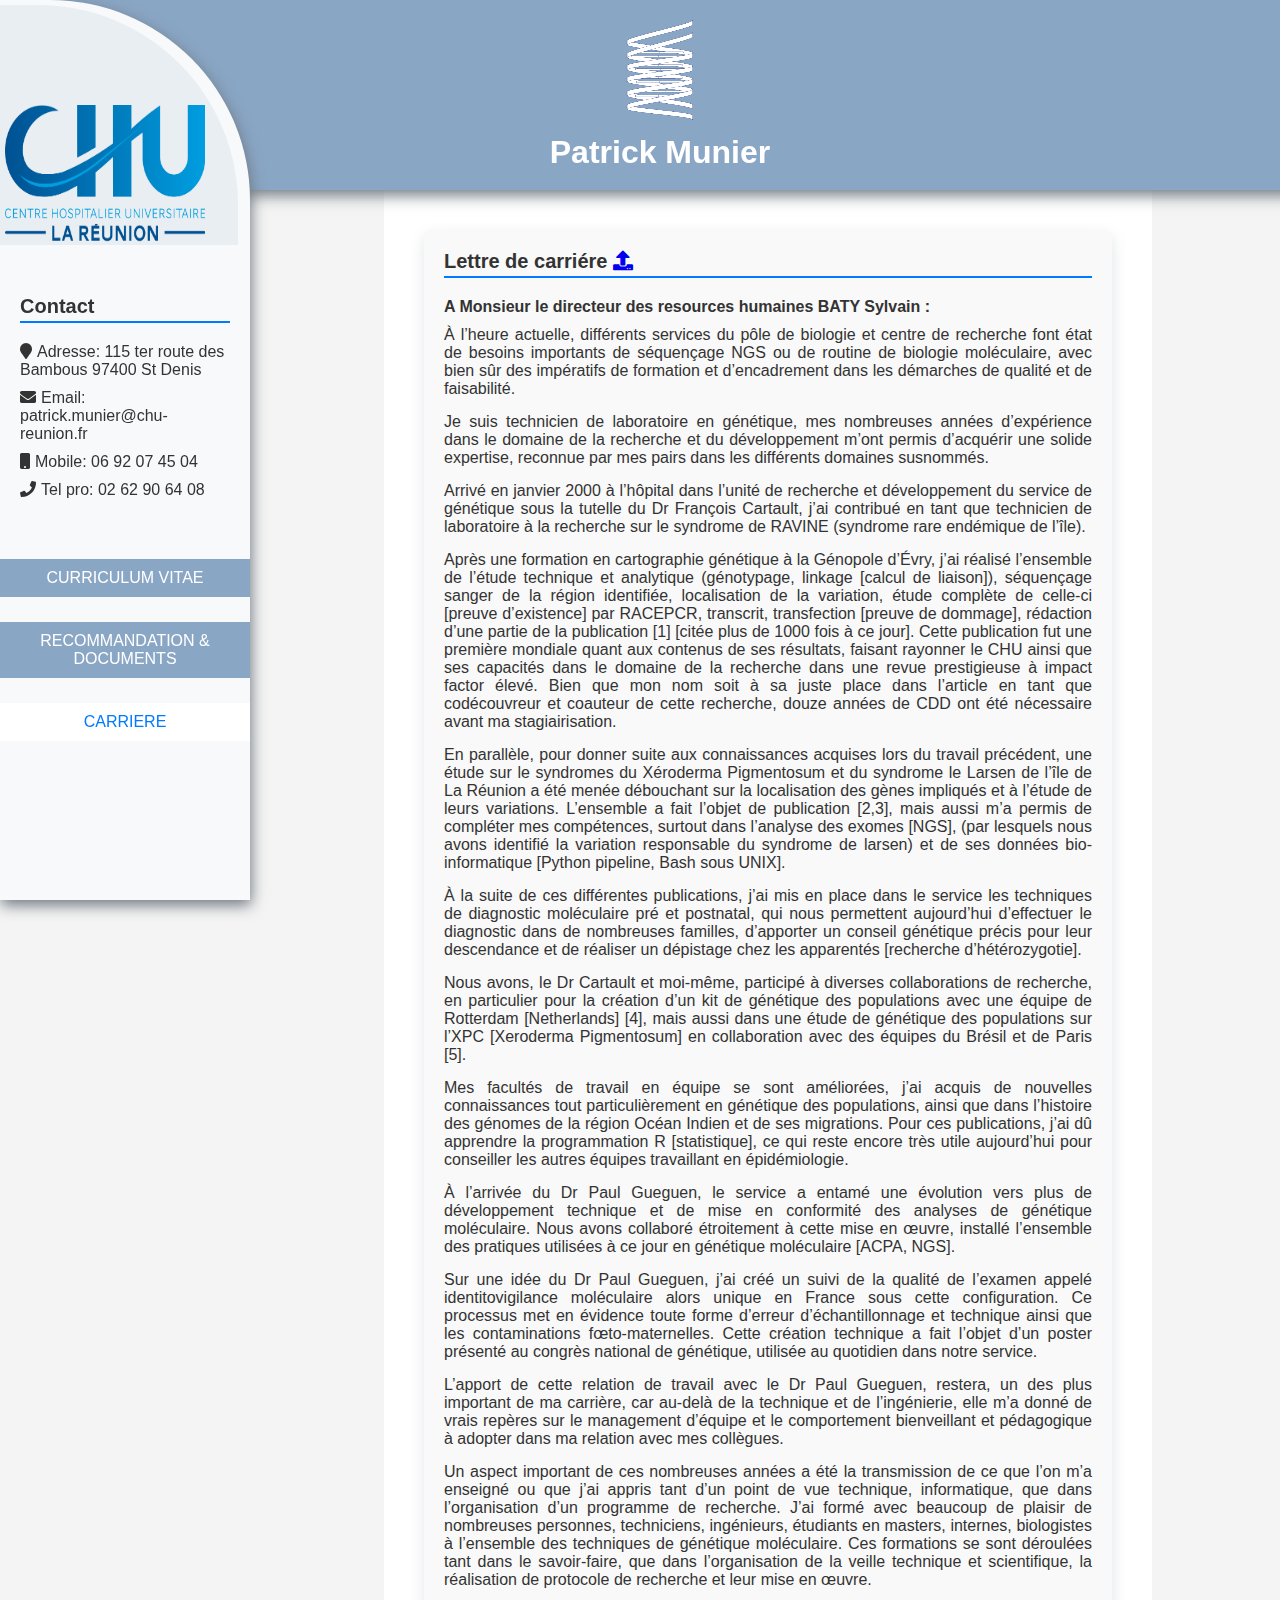
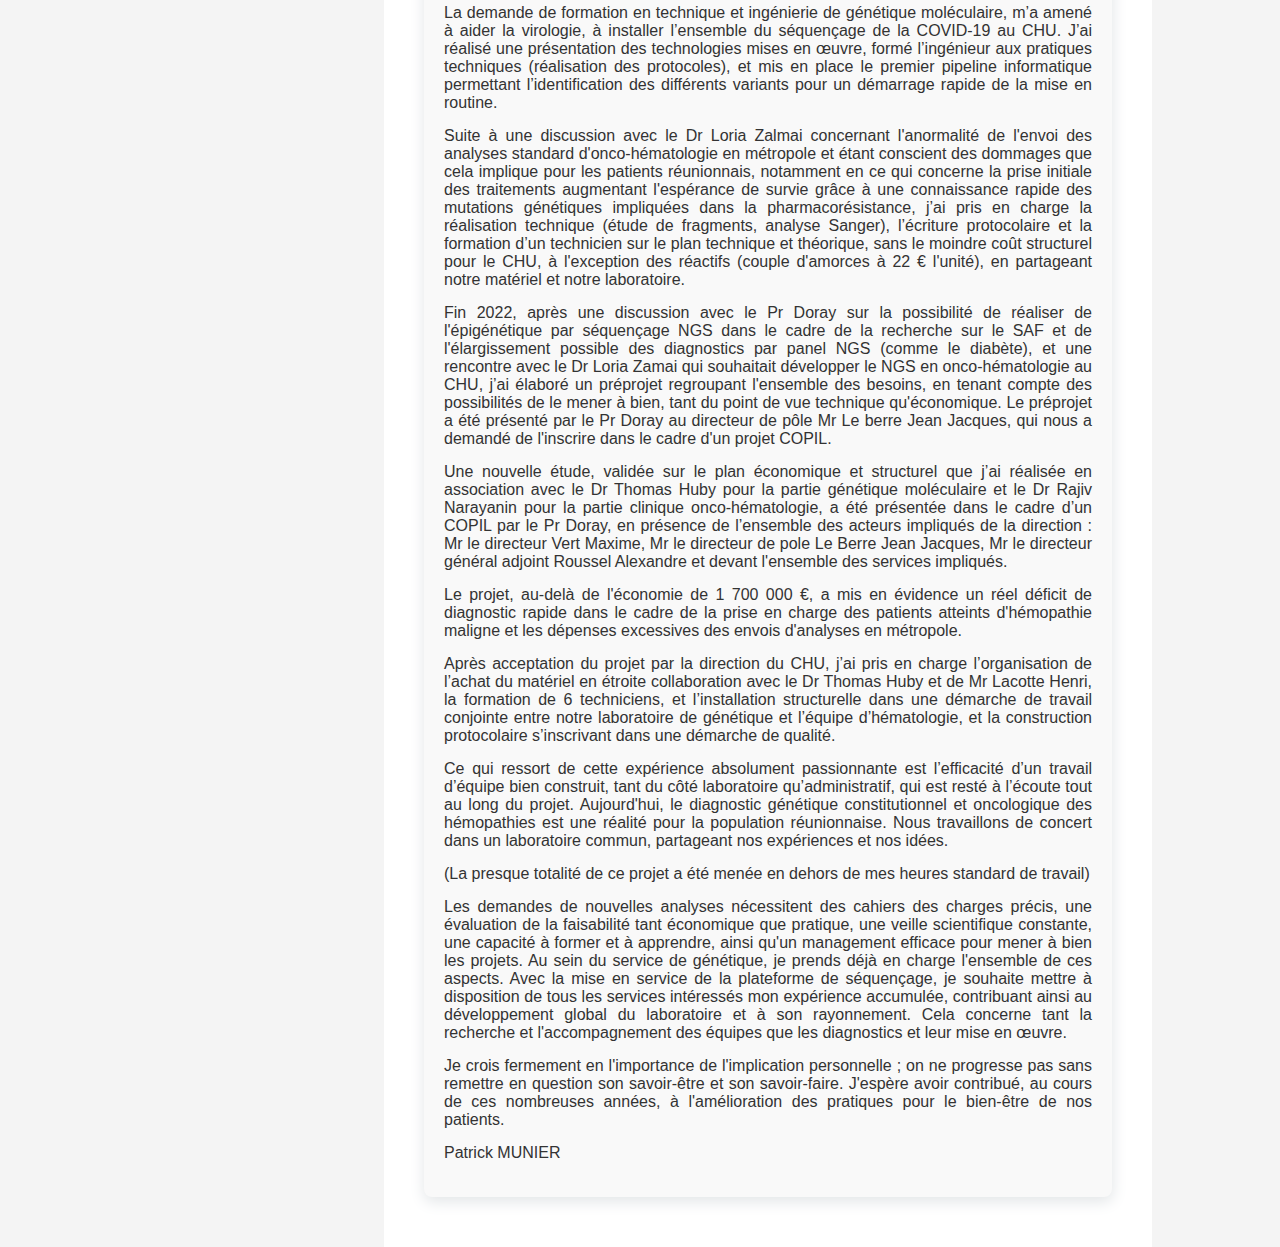
==== bilan_de_carriere.html @ 1fd2df1e "Update bilan_de_carriere.html correction du lien photo CHU" ====
<!DOCTYPE html>
<html lang="fr">
<head>
    <meta charset="UTF-8">
    <meta name="viewport" content="width=device-width, initial-scale=1.0">
    <title>CV de Patrick Munier</title>
    <link rel="stylesheet" href="CV.css">
    <link rel="stylesheet" href="https://cdnjs.cloudflare.com/ajax/libs/font-awesome/5.15.1/css/all.min.css">
</head>
<body>
    <header>
        <!--entête-->
        <div>
            <img class="logo" src="ADN---3.png" alt="logo génétique moléculaire" width="70px" height="100px">
        </div>
        <div class="header-content">
            <h1>Patrick Munier</h1>
        </div>
        <div id="burger-menu" onclick="toggleNav()">
            <div class="burger-line"></div>
            <div class="burger-line"></div>
            <div class="burger-line"></div>
        </div>
        <nav id="mobile-nav">
            <ul>
                <li><a href="index.html">CURRICULUM VITAE</a></li>
                <li><a href="Lettre_de_recommandation.html">RECOMMANDATION & DOCUMENTS</a></li>
                <li><a href="bilan_de_carriere.html" class="active">CARRIERE</a></li>
                <li><a href="/contact.html">CONTACT</a></li>
            </ul>
        </nav>
    </header>

    <div class="container">
        <!--Menu gauche-->
        <aside>
            <section class="contact-info">
                <div class="id"><img class="id-photo"  src="Centre_hospitalier_universitaire_de_La_Réunion_(logo).svg (1).png" alt="photo de prfile" width="200px" height="150px" ></div>
                <div class="info">
                <!--Contact-->
                <h2>Contact</h2>
                <p><i class="fa fa-map-marker" aria-hidden="true"></i>Adresse: 115 ter route des Bambous 97400 St Denis</p>
                <p><i class="fa fa-envelope" aria-hidden="true"></i>Email: patrick.munier@chu-reunion.fr</p>
                <p><i class="fa fa-mobile" aria-hidden="true"></i>Mobile: 06 92 07 45 04</p>
                <p><i class="fa fa-phone" aria-hidden="true"></i>Tel pro: 02 62 90 64 08</p>
                </div>
                <!--Navigation-->
                <nav>
                    <div>
                        <ul>
                            <li>
                                <a href="index.html">CURRICULUM VITAE</a>
                            </li>
                            <li>
                                <a href="Lettre_de_recommandation.html">RECOMMANDATION & DOCUMENTS</a>
                            </li>
                            <li>
                                <a href="bilan_de_carriere.html" class="active">CARRIERE</a>
                            </li>
                        </ul>
                    </div>
            </section>
        </aside>

        <main>
            <section class="career-letter">
                <!--Texte de la lettre-->
                <h2>Lettre de carriére <a href="20240124_lettre de carriere_signe.pdf" target="_blank"><i class="fa fa-upload" aria-hidden="true"></i></a></h2>
                <p>

                    <h4>A Monsieur le directeur des resources humaines BATY Sylvain :</h4>
                    
                    <p>À l’heure actuelle, différents services du pôle de biologie et centre de recherche font état de besoins importants de séquençage NGS ou de routine de biologie moléculaire, avec bien sûr des impératifs de formation et d’encadrement dans les démarches de qualité et de faisabilité.</p>
                    
                    <p>Je suis technicien de laboratoire en génétique, mes nombreuses années d’expérience dans le domaine de la recherche et du développement m’ont permis d’acquérir une solide expertise, reconnue par mes pairs dans les différents domaines susnommés.</p>
                    
                    <p>Arrivé en janvier 2000 à l’hôpital dans l’unité de recherche et développement du service de génétique sous la tutelle du Dr François Cartault, j’ai contribué en tant que technicien de laboratoire à la recherche sur le syndrome de RAVINE (syndrome rare endémique de l’île).</p> 
                    
                    <p>Après une formation en cartographie génétique à la Génopole d’Évry, j’ai réalisé l’ensemble de l’étude technique et analytique (génotypage, linkage [calcul de liaison]), séquençage sanger de la région identifiée, localisation de la variation, étude complète de celle-ci [preuve d’existence] par RACEPCR, transcrit, transfection [preuve de dommage], rédaction d’une partie de la publication [1] [citée plus de 1000 fois à ce jour]. Cette publication fut une première mondiale quant aux contenus de ses résultats, faisant rayonner le CHU ainsi que ses capacités dans le domaine de la recherche dans une revue prestigieuse à impact factor élevé. Bien que mon nom soit à sa juste place dans l’article en tant que codécouvreur et coauteur de cette recherche, douze années de CDD ont été nécessaire avant ma stagiairisation.</p>
                    
                    <p>En parallèle, pour donner suite aux connaissances acquises lors du travail précédent, une étude sur le syndromes du Xéroderma Pigmentosum et du syndrome le Larsen de l’île de La Réunion a été menée débouchant sur la localisation des gènes impliqués et à l’étude de leurs variations. L’ensemble a fait l’objet de publication [2,3], mais aussi m’a permis de compléter mes compétences, surtout dans l’analyse des exomes [NGS], (par lesquels nous avons identifié la variation responsable du syndrome de larsen) et de ses données bio-informatique [Python pipeline, Bash sous UNIX].</p>
                    
                    <p>À la suite de ces différentes publications, j’ai mis en place dans le service les techniques de diagnostic moléculaire pré et postnatal, qui nous permettent aujourd’hui d’effectuer le diagnostic dans de nombreuses familles, d’apporter un conseil génétique précis pour leur descendance et de réaliser un dépistage chez les apparentés [recherche d’hétérozygotie].</p>
                    
                    <p>Nous avons, le Dr Cartault et moi-même, participé à diverses collaborations de recherche, en particulier pour la création d’un kit de génétique des populations avec une équipe de Rotterdam [Netherlands] [4], mais aussi dans une étude de génétique des populations sur l’XPC [Xeroderma Pigmentosum] en collaboration avec des équipes du Brésil et de Paris [5].</p>
                    
                    <p>Mes facultés de travail en équipe se sont améliorées, j’ai acquis de nouvelles connaissances tout particulièrement en génétique des populations, ainsi que dans l’histoire des génomes de la région Océan Indien et de ses migrations. Pour ces publications, j’ai dû apprendre la programmation R [statistique], ce qui reste encore très utile aujourd’hui pour conseiller les autres équipes travaillant en épidémiologie.</p>
                    
                    <p>À l’arrivée du Dr Paul Gueguen, le service a entamé une évolution vers plus de développement technique et de mise en conformité des analyses de génétique moléculaire. Nous avons collaboré étroitement à cette mise en œuvre, installé l’ensemble des pratiques utilisées à ce jour en génétique moléculaire [ACPA, NGS].</p>
                    
                    <p>Sur une idée du Dr Paul Gueguen, j’ai créé un suivi de la qualité de l’examen appelé identitovigilance moléculaire alors unique en France sous cette configuration. Ce processus met en évidence toute forme d’erreur d’échantillonnage et technique ainsi que les contaminations fœto-maternelles. Cette création technique a fait l’objet d’un poster présenté au congrès national de génétique, utilisée au quotidien dans notre service.</p>
                    
                    <p>L’apport de cette relation de travail avec le Dr Paul Gueguen, restera, un des plus important de ma carrière, car au-delà de la technique et de l’ingénierie, elle m’a donné de vrais repères sur le management d’équipe et le comportement bienveillant et pédagogique à adopter dans ma relation avec mes collègues.</p> 
                    
                    <p>Un aspect important de ces nombreuses années a été la transmission de ce que l’on m’a enseigné ou que j’ai appris tant d’un point de vue technique, informatique, que dans l’organisation d’un programme de recherche. J’ai formé avec beaucoup de plaisir de nombreuses personnes, techniciens, ingénieurs, étudiants en masters, internes, biologistes à l’ensemble des techniques de génétique moléculaire. Ces formations se sont déroulées tant dans le savoir-faire, que dans l’organisation de la veille technique et scientifique, la réalisation de protocole de recherche et leur mise en œuvre.</p>
                    
                    
                    <p>La demande de formation en technique et ingénierie de génétique moléculaire, m’a amené à aider la virologie, à installer l’ensemble du séquençage de la COVID-19 au CHU. J’ai réalisé une présentation des technologies mises en œuvre, formé l’ingénieur aux pratiques techniques (réalisation des protocoles), et mis en place le premier pipeline informatique permettant l’identification des différents variants pour un démarrage rapide de la mise en routine.</p>
                    
                    
                    <p>Suite à une discussion avec le Dr Loria Zalmai concernant l'anormalité de l'envoi des analyses standard d'onco-hématologie en métropole et étant conscient des dommages que cela implique pour les patients réunionnais, notamment en ce qui concerne la prise initiale des traitements augmentant l'espérance de survie grâce à une connaissance rapide des mutations génétiques impliquées dans la pharmacorésistance, j’ai pris en charge la réalisation technique (étude de fragments, analyse Sanger), l’écriture protocolaire et la formation d’un technicien sur le plan technique et théorique, sans le moindre coût structurel pour le CHU, à l'exception des réactifs (couple d'amorces à 22 € l'unité), en partageant notre matériel et notre laboratoire.</p>
                    
                    <p>Fin 2022, après une discussion avec le Pr Doray sur la possibilité de réaliser de l'épigénétique par séquençage NGS dans le cadre de la recherche sur le SAF et de l'élargissement possible des diagnostics par panel NGS (comme le diabète), et une rencontre avec le Dr Loria Zamai qui souhaitait développer le NGS en onco-hématologie au CHU, j’ai élaboré un préprojet regroupant l'ensemble des besoins, en tenant compte des possibilités de le mener à bien, tant du point de vue technique qu'économique. Le préprojet a été présenté par le Pr Doray au directeur de pôle Mr Le berre Jean Jacques, qui nous a demandé de l'inscrire dans le cadre d'un projet COPIL. </p>
                    
                    <p>Une nouvelle étude, validée sur le plan économique et structurel que j’ai réalisée en association avec le Dr Thomas Huby pour la partie génétique moléculaire et le Dr Rajiv Narayanin pour la partie clinique onco-hématologie, a été présentée dans le cadre d’un COPIL par le Pr Doray, en présence de l’ensemble des acteurs impliqués de la direction : Mr le directeur Vert Maxime, Mr le directeur de pole Le Berre Jean Jacques, Mr le directeur général adjoint Roussel Alexandre et devant l'ensemble des services impliqués.</p>
                    
                    <p>Le projet, au-delà de l'économie de 1 700 000 €, a mis en évidence un réel déficit de diagnostic rapide dans le cadre de la prise en charge des patients atteints d'hémopathie maligne et les dépenses excessives des envois d'analyses en métropole.</p>
                    
                    <p>Après acceptation du projet par la direction du CHU, j’ai pris en charge l’organisation de l’achat du matériel en étroite collaboration avec le Dr Thomas Huby et de Mr Lacotte Henri, la formation de 6 techniciens, et l’installation structurelle dans une démarche de travail conjointe entre notre laboratoire de génétique et l’équipe d’hématologie, et la construction protocolaire s’inscrivant dans une démarche de qualité.</p>
                    
                    <p>Ce qui ressort de cette expérience absolument passionnante est l’efficacité d’un travail d’équipe bien construit, tant du côté laboratoire qu’administratif, qui est resté à l’écoute tout au long du projet. Aujourd'hui, le diagnostic génétique constitutionnel et oncologique des hémopathies est une réalité pour la population réunionnaise. Nous travaillons de concert dans un laboratoire commun, partageant nos expériences et nos idées.</p>
                    
                    <p>(La presque totalité de ce projet a été menée en dehors de mes heures standard de travail)</p>
                    
                    <p>Les demandes de nouvelles analyses nécessitent des cahiers des charges précis, une évaluation de la faisabilité tant économique que pratique, une veille scientifique constante, une capacité à former et à apprendre, ainsi qu'un management efficace pour mener à bien les projets. Au sein du service de génétique, je prends déjà en charge l'ensemble de ces aspects. Avec la mise en service de la plateforme de séquençage, je souhaite mettre à disposition de tous les services intéressés mon expérience accumulée, contribuant ainsi au développement global du laboratoire et à son rayonnement. Cela concerne tant la recherche et l'accompagnement des équipes que les diagnostics et leur mise en œuvre.</p>
                    
                    <p>Je crois fermement en l'importance de l'implication personnelle ; on ne progresse pas sans remettre en question son savoir-être et son savoir-faire. J'espère avoir contribué, au cours de ces nombreuses années, à l'amélioration des pratiques pour le bien-être de nos patients.</p>
                <p></p>
                <p></p>
                <p>Patrick MUNIER</p>
            </section>
        </main>
    </div>
    <script>
        function toggleNav() {
            var nav = document.getElementById('mobile-nav');
            nav.classList.toggle('active');
        }
    </script>
</body>
</html>
---- CV.css ----
/* styles.css de l'ensemble des trois pages  */
*{
    margin: 0;
    padding: 0;
}
body, html {
    font-family: Arial, sans-serif;
    background-color: #f4f4f4;
    font-size: 16px;
    color: #333;
}

/*-------------------------------------------------structure commune dans les pages-------------------------------------------------*/

header {
    position: fixed;
    background-color: #89a6c5; 
    color: white;
    padding: 20px;
    text-align: center;
    height: 150px;
    z-index: 1;
    width: 100%;
    box-shadow: 1px 5px 15px #6C757D;
}
.header-content h1{
    margin-top: 10px;
}
/* Style pour le bouton burger */
#burger-menu {
    display: none;
    cursor: pointer;
    position: fixed;
    top: 20px;
    right: 20px;
    z-index: 3;
}

.burger-line {
    width: 25px;
    height: 3px;
    background-color: white;
    margin: 5px 0;
}
.contact-info-modal {
    background-color: white;
    border-radius: 10px;
    padding: 20px;
    box-shadow: 0px 0px 10px rgba(0, 0, 0, 0.2);
}

.contact-info-modal h2 {
    font-size: 24px;
    color: #007BFF;
    margin-bottom: 10px;
}

.contact-info-modal p {
    font-size: 16px;
    margin: 5px 0;
}

.contact-info-modal .fa {
    margin-right: 10px;
}

/* Media queries pour la version mobile */
.container {
    display: flex;
    flex-wrap: nowrap; 
    min-height: 100vh; 
}
main {
    background-color: #FFFFFF; 
    margin-left: 30%; 
    margin-right: 10%; 
    width: 90%; 
    padding: 40px;
    box-sizing: border-box;
    margin-top: 190px;
}

aside {
    background-color: #f8f9fa; 
    width: 15%; 
    min-width: 250px; 
    height: 100vh; 
    position: fixed; 
    top: 0; 
    left: 0; 
    border-top-right-radius: 200px;
    z-index: 2;
    box-shadow: 1px 5px 15px #6C757D;
}
.id{
    height: 240px;
    width: 95%;
    background-color: #e9eef2;
    z-index: 3;
    margin-top: -270px;
    border-top-right-radius: 200px ;
}
.id-photo{
    margin-top: 100px;
    margin-left: 5px;
}
nav{
    margin-top: 50px;
}
nav div ul {
    list-style: none;
    padding: 0;
    margin: 0;
}

nav div ul li {
    margin-bottom: 25px;
}

nav div ul li a {
    display: block;
    background-color: #89a6c5;
    color: white;
    padding: 10px 20px;
    text-decoration: none;
    transition: background-color 0.3s, color 0.3s;
    text-align: center;
}

nav div ul li a:hover, nav div ul li a.active {
    background-color: white;
    color: #007BFF;
}
/* ----------------------------------------------------------Navigation mobile--------------------------------------------------*/
#mobile-nav {
    display: none;
    position: fixed;
    top: 0;
    right: 0;
    width: 100%;
    height: 100%;
    background-color: #fff;
    box-shadow: -5px 0px 10px rgba(0, 0, 0, 0.5);
    z-index: 2;
    text-align: center; 
}

#mobile-nav ul {
    list-style: none;
    padding: 0;
    margin-top: 10px; 
}

#mobile-nav ul li {
    margin-bottom: 1px;
}

#mobile-nav ul li a {
    display: inline-block; 
    background-color: #89a6c5; 
    color: white;
    font-size: 0.8em;
    padding: 10px 20px;
    text-decoration: none;
    border-radius: 5px; 
    transition: background-color 0.3s, color 0.3s;
    width: 70%; 
    margin: 10px 0; 
    font-weight: 900;
}

#mobile-nav ul li a:hover, #mobile-nav ul li a.active {
    background-color: #f4f4f4; 
    color: #333;
}
/*------------------------------------------------------section de main--------------------------------------------------------*/
section {
    margin-bottom: 20px;
    font-family: 'Arial', sans-serif;
}

section h2 {
    border-bottom: 2px solid #007BFF;
    padding-bottom: 3px;
    font-size: 20px;
    margin-bottom: 1em;
}
.fas, .fa{
    margin-right: 5px;
}

/*---------------------------------------sous section experience container------------------------------------------------------*/

.experience-container, .career-letter , .formation-container, .skills-container{
    background-color: #f9f9f9; 
    padding: 20px;
    border-radius: 8px;
    margin-bottom: 10px;
    box-shadow: 0.5px 5px 15px #e3e6e8;
}

.experience-container ul {
    list-style-type: none; 
    padding: 0;
}

.experience-container li {
    background-color: #dfedf3; 
    margin-bottom: 10px;
    padding: 5px;
    border-radius: 5px; 
}

.experience-container li p {
    margin: 5px 0; 
}

.exprience-container ul li ul {
    padding-left: 20px; 
}

.experience-container ul li ul li p {
    background-color: #fff; 
    padding: 5px;
    border-left: 3px solid #0056b3; 
    margin-bottom: 5px;
}

/*-------------------------------------------------------Formation container--------------------------------------------------------*/

.formation-container ul {
    list-style-type: none; 
    padding: 0;
}

.formation-container li {
    background-color: #edf7e2; 
    margin-bottom: 10px;
    padding: 5px;
    border-radius: 5px; 
}

.formation-container li p {
    margin: 5px 0; 
}

.formation-container ul li ul {
    padding-left: 20px;
}

.formation-container ul li ul li p {
    background-color: #fff; 
    padding: 5px;
    border-left: 3px solid #0056b3; 
    margin-bottom: 5px;
}

/*--------------------------------------------------------skills-container----------------------------------------------------------*/

.skills-container ul {
    list-style-type: none; 
    padding: 0;
}

.skills-container li {
    background-color: #e7e7e7; 
    margin-bottom: 10px;
    padding: 5px;
    border-radius: 5px; 
}

.skills-container li p {
    margin: 5px 0; 
}

.skills-container ul li ul {
    padding-left: 20px;
}

.skills-container ul li ul li p {
    background-color: #fff; 
    padding: 5px;
    border-left: 3px solid #0056b3; 
    margin-bottom: 5px;
}

/*----------------------------------------------------mise en page des publications--------------------------------------------*/

.publication{
    margin: 15px 50px 10px 50px;
    border-bottom: 1px solid #b5bcc2;
    text-align: justify;
}
.publication h4 {
    font-weight: bold;
    margin-bottom: 0.5em;
}

.publication p {
    margin: 0.5em 0;
    font-size: 14px;
}
.publication h4 p {
    font-weight: bold;
    color: #333; 
}
.contact-info{
    margin-top: 275px;
}
.info{
    margin: 20px;
    margin-top: 50px;
}
.info p{
    padding-bottom: 10px;
}   

/*------------------------------------------------------------Lettre de carriere CSS----------------------------------------------*/

.career-letter{
    text-align: justify;
    margin: 50px 100px 5Opx 100px;
}
.career-letter p{
    margin-bottom: 15px;
    margin-top: 10px;
}
/*----------------------------------------------------------recommandation & documents---------------------------------------------*/

.recommandation-btn, .recommandation-btn-doc {
    color: white; 
    padding: 15px 32px;
    text-align: center; 
    text-decoration: none; 
    display: inline-block;
    font-size: 16px;
    margin: 4px 2px; 
    cursor: pointer; 
    border: none;
    border-radius: 8px;
    transition: background-color 0.3s;
}
.recommandation-btn{
    background-color: #6264c6; 
}
.recommandation-btn-doc{
    background-color: #70f3b8; 
    font-weight: bold;
}

.recommandation-btn:hover {
    background-color: white; 
    color: #6264c6;
}
.recommandation-btn-doc:hover{
    background-color: rgb(12, 12, 12); 
    color: #70f3b8;
    
}
/*----------------------------------------------------------Media queries--------------------------------------------------------------*/

/* Media query pour les téléphones */

@media (max-width: 700px) {
    /*modificaton de la tructure des pages*/

    body, html {
        font-family: Arial, sans-serif;
        background-color: #f4f4f4;
        font-size: 12px;
        color: #333;
        width: 100%;
    }
    .logo{
        width: 40px;
        height: 70px;
    }
    header{
        height: 100px;
    }

    /* Affiche le bouton burger */

    #burger-menu {
        display: block;
        position: fixed;
        top: 20px;
        right: 20px;
        z-index: 3;
    }

    /* Cache la navigation par défaut */

    nav {
        display: none;
    }

    /* Styles pour afficher la navigation lorsque le burger est actif */

    #mobile-nav.active {
        display: block;
        position: fixed;
        top: 0;
        right: 0;
        width: 50%;
        height: 225px;
        background-color: white;
        margin-right: 15px;
    }
    
    /* Cache aside par défaut */

    aside {
        display: none;
    }

    /* modification de main */

    main {
        background-color: #FFFFFF; 
        width: 100%; 
        box-sizing: border-box;
        margin-top: 120px;
        margin-left: 5%;
        margin-right: 5%;
    }

    .experience-container, .career-letter , .formation-container, .skills-container{
        background-color: #f9f9f9; 
        padding: 20px;
        border-radius: 8px;
        margin-bottom: 10px;
        box-shadow: 0.5px 5px 15px #e3e6e8;
        width: 95%;
    }
    .publication{
        margin: 15px 0 10px 0;
    }
    .recommandation-btn, .recommandation-btn-doc {
        font-size: 11px;
        font-weight: 900;
    }
    
}
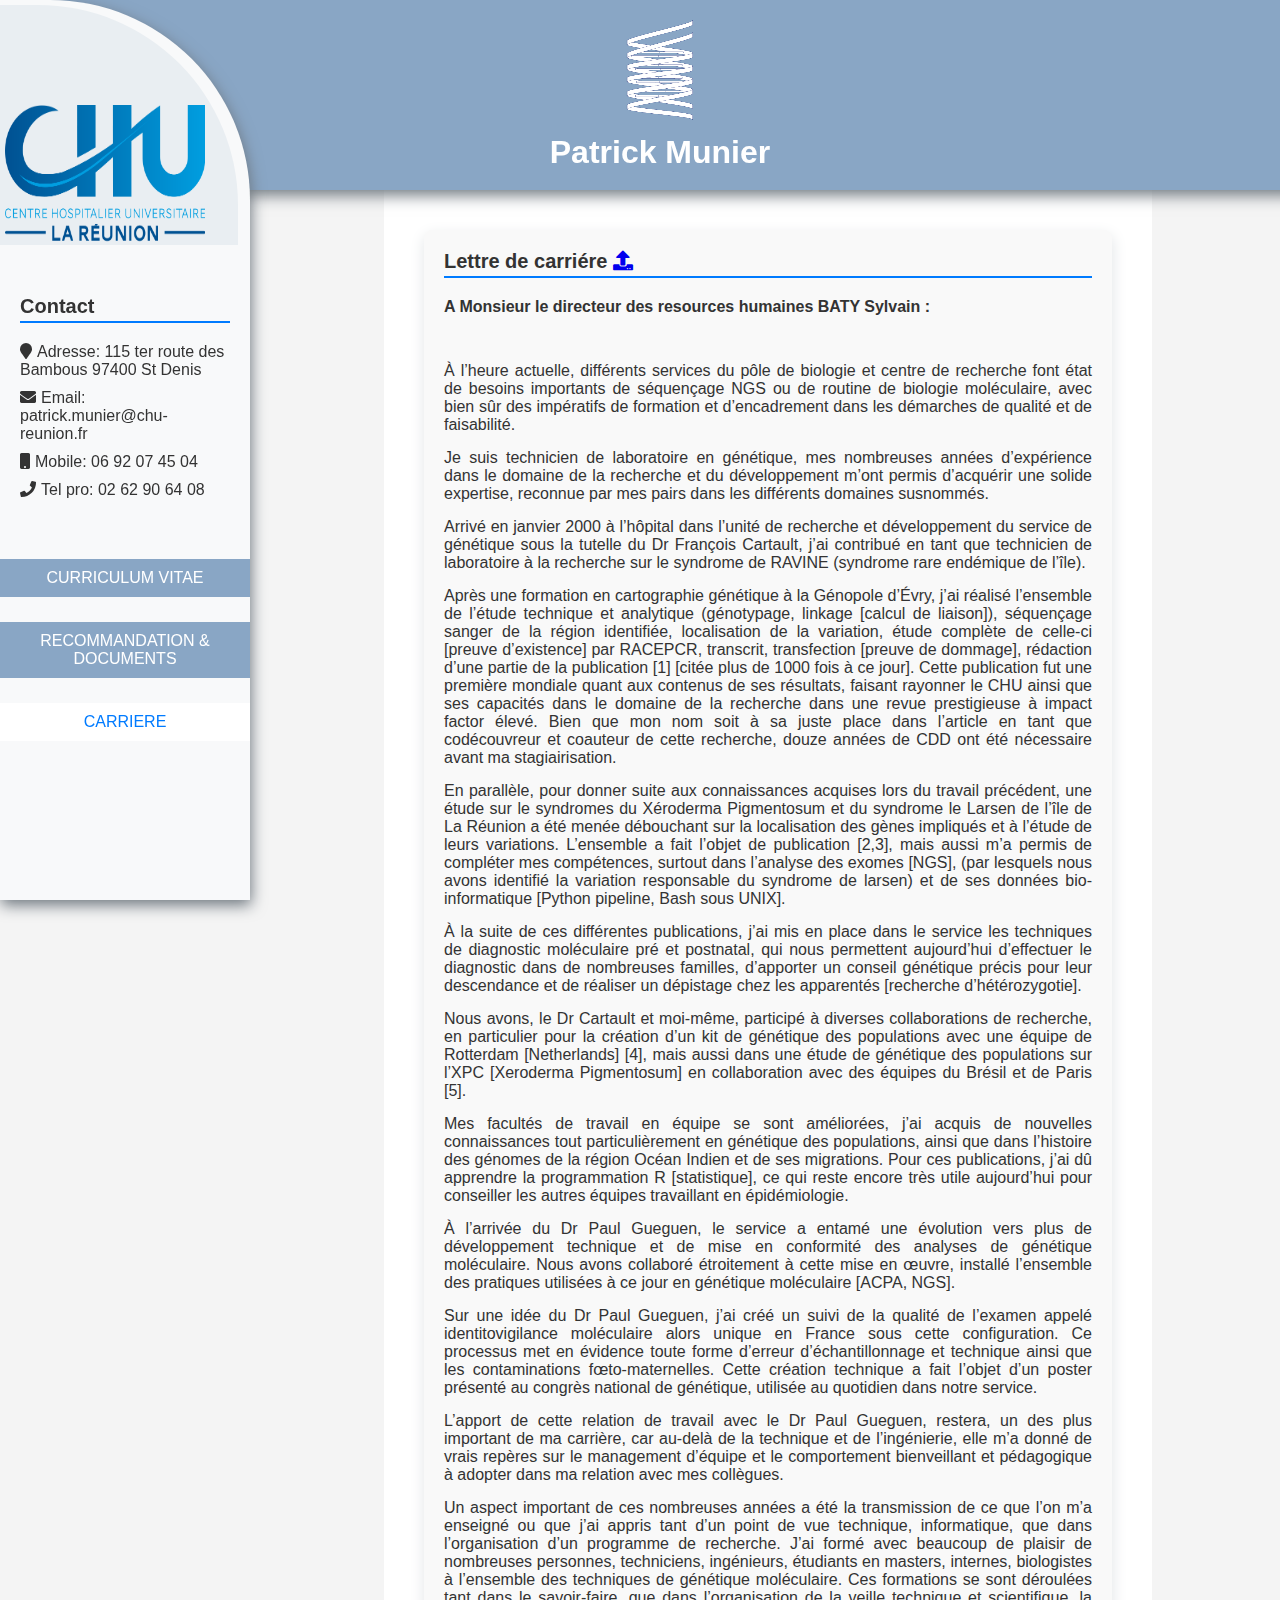
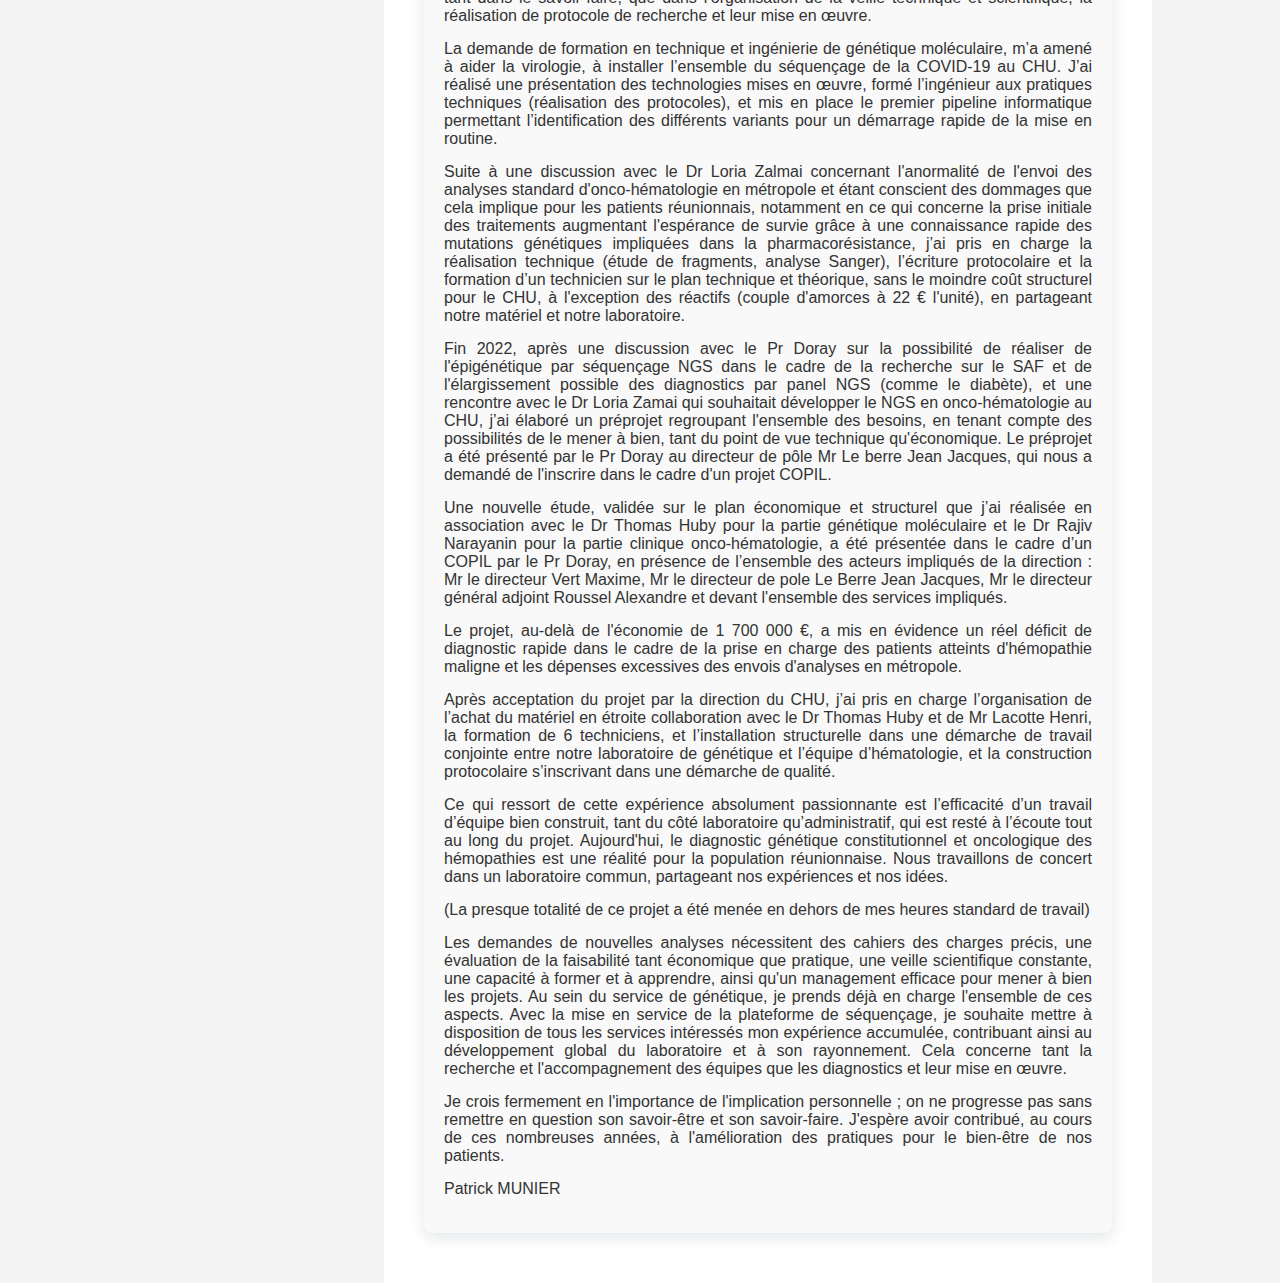
==== commit 3ae2c8d7: "Update bilan_de_carriere.html correction pdf lettre de carriere" ====
--- a/bilan_de_carriere.html
+++ b/bilan_de_carriere.html
@@ -26,7 +26,7 @@
                 <li><a href="index.html">CURRICULUM VITAE</a></li>
                 <li><a href="Lettre_de_recommandation.html">RECOMMANDATION & DOCUMENTS</a></li>
                 <li><a href="bilan_de_carriere.html" class="active">CARRIERE</a></li>
-                <li><a href="/contact.html">CONTACT</a></li>
+                <li><a href="contact.html">CONTACT</a></li>
             </ul>
         </nav>
     </header>
@@ -65,10 +65,12 @@
         <main>
             <section class="career-letter">
                 <!--Texte de la lettre-->
-                <h2>Lettre de carriére <a href="20240124_lettre de carriere_signe.pdf" target="_blank"><i class="fa fa-upload" aria-hidden="true"></i></a></h2>
+                <h2>Lettre de carriére <a href="20240124_lettre de carriere2_signe.pdf" target="_blank"><i class="fa fa-upload" aria-hidden="true"></i></a></h2>
                 <p>
 
                     <h4>A Monsieur le directeur des resources humaines BATY Sylvain :</h4>
+                    <br>
+                    <br>
                     
                     <p>À l’heure actuelle, différents services du pôle de biologie et centre de recherche font état de besoins importants de séquençage NGS ou de routine de biologie moléculaire, avec bien sûr des impératifs de formation et d’encadrement dans les démarches de qualité et de faisabilité.</p>
                     
@@ -117,6 +119,7 @@
                     <p>Je crois fermement en l'importance de l'implication personnelle ; on ne progresse pas sans remettre en question son savoir-être et son savoir-faire. J'espère avoir contribué, au cours de ces nombreuses années, à l'amélioration des pratiques pour le bien-être de nos patients.</p>
                 <p></p>
                 <p></p>
+                <p></p>
                 <p>Patrick MUNIER</p>
             </section>
         </main>
--- a/CV.css
+++ b/CV.css
@@ -215,7 +215,7 @@
     margin: 5px 0; 
 }
 
-.exprience-container ul li ul {
+.experience-container ul li ul {
     padding-left: 20px; 
 }
 
@@ -361,7 +361,7 @@
 
 /* Media query pour les téléphones */
 
-@media (max-width: 700px) {
+@media (max-width: 800px) {
     /*modificaton de la tructure des pages*/
 
     body, html {
@@ -403,7 +403,7 @@
         top: 0;
         right: 0;
         width: 50%;
-        height: 225px;
+        height: 250px;
         background-color: white;
         margin-right: 15px;
     }
@@ -433,6 +433,15 @@
         box-shadow: 0.5px 5px 15px #e3e6e8;
         width: 95%;
     }
+    .experience-container ul li ul {
+    padding-left: 5px; 
+    }
+    .formation-container ul li ul {
+    padding-left: 5px;
+    }
+    .skills-container ul li ul {
+    padding-left: 5px;
+    }
     .publication{
         margin: 15px 0 10px 0;
     }
@@ -441,4 +450,4 @@
         font-weight: 900;
     }
     
-}+}
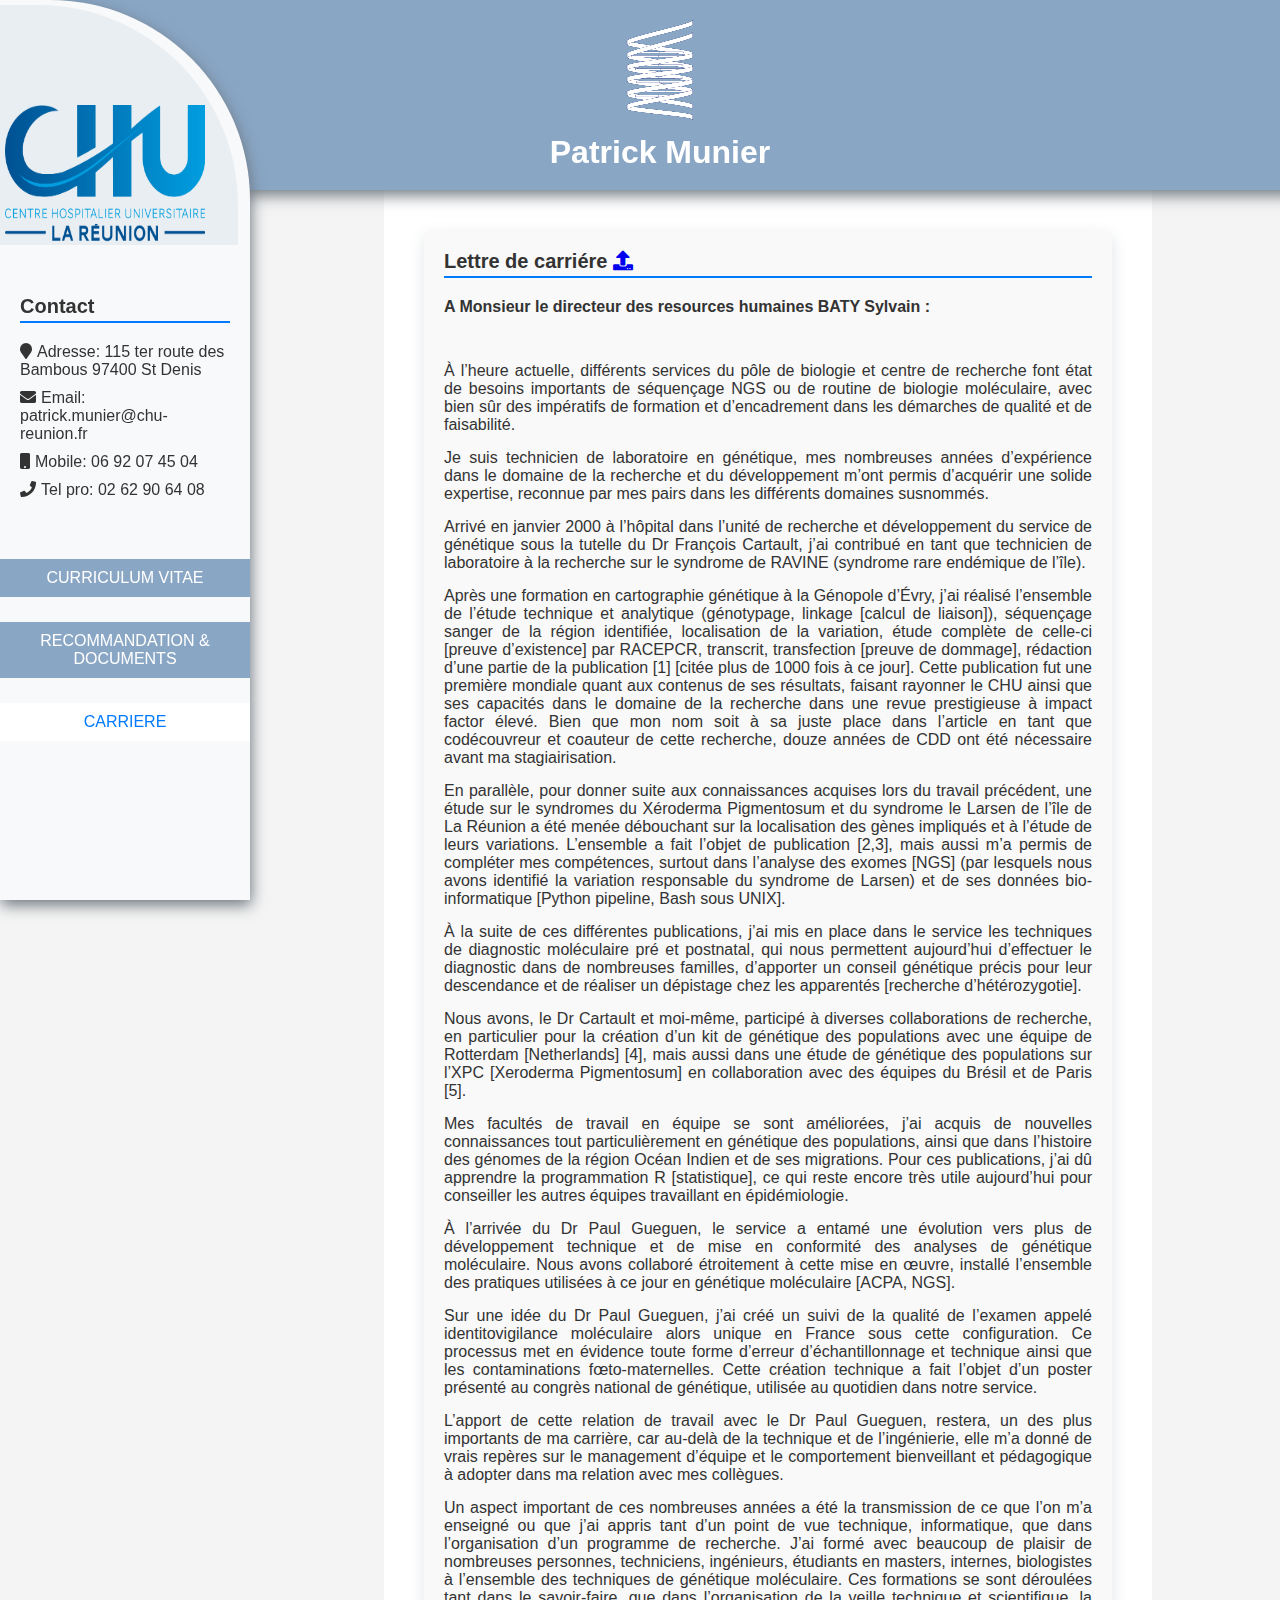
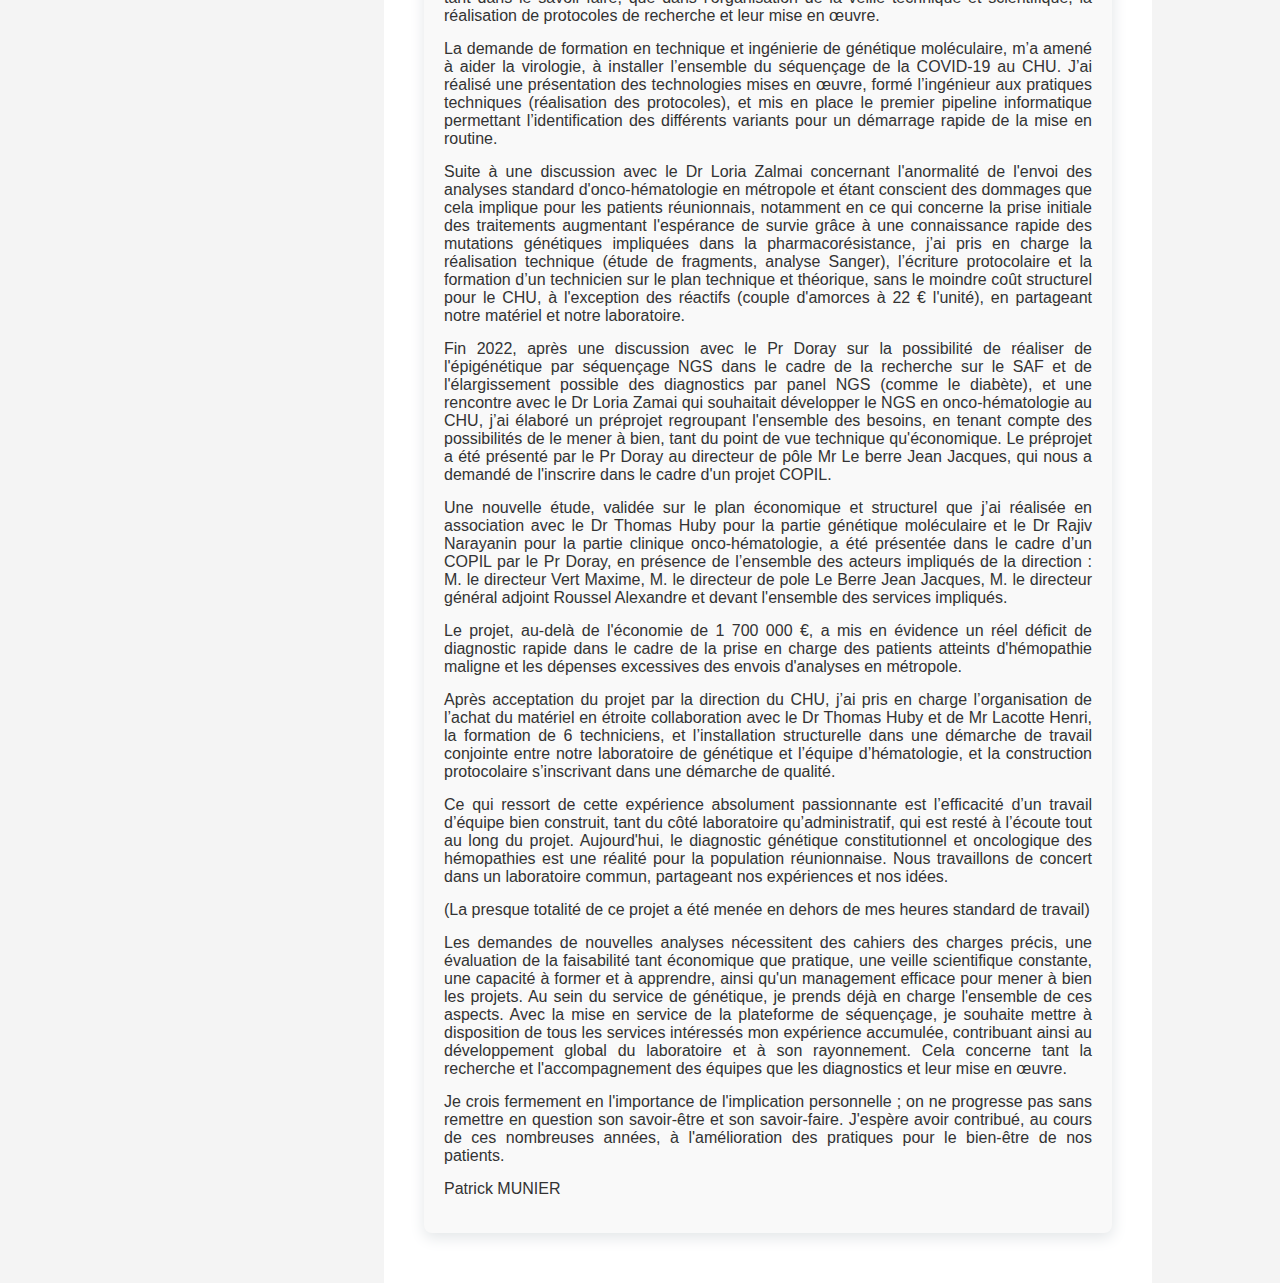
==== commit b75093bc: "Update bilan_de_carriere.html" ====
--- a/bilan_de_carriere.html
+++ b/bilan_de_carriere.html
@@ -80,7 +80,7 @@
                     
                     <p>Après une formation en cartographie génétique à la Génopole d’Évry, j’ai réalisé l’ensemble de l’étude technique et analytique (génotypage, linkage [calcul de liaison]), séquençage sanger de la région identifiée, localisation de la variation, étude complète de celle-ci [preuve d’existence] par RACEPCR, transcrit, transfection [preuve de dommage], rédaction d’une partie de la publication [1] [citée plus de 1000 fois à ce jour]. Cette publication fut une première mondiale quant aux contenus de ses résultats, faisant rayonner le CHU ainsi que ses capacités dans le domaine de la recherche dans une revue prestigieuse à impact factor élevé. Bien que mon nom soit à sa juste place dans l’article en tant que codécouvreur et coauteur de cette recherche, douze années de CDD ont été nécessaire avant ma stagiairisation.</p>
                     
-                    <p>En parallèle, pour donner suite aux connaissances acquises lors du travail précédent, une étude sur le syndromes du Xéroderma Pigmentosum et du syndrome le Larsen de l’île de La Réunion a été menée débouchant sur la localisation des gènes impliqués et à l’étude de leurs variations. L’ensemble a fait l’objet de publication [2,3], mais aussi m’a permis de compléter mes compétences, surtout dans l’analyse des exomes [NGS], (par lesquels nous avons identifié la variation responsable du syndrome de larsen) et de ses données bio-informatique [Python pipeline, Bash sous UNIX].</p>
+                    <p>En parallèle, pour donner suite aux connaissances acquises lors du travail précédent, une étude sur le syndromes du Xéroderma Pigmentosum et du syndrome le Larsen de l’île de La Réunion a été menée débouchant sur la localisation des gènes impliqués et à l’étude de leurs variations. L’ensemble a fait l’objet de publication [2,3], mais aussi m’a permis de compléter mes compétences, surtout dans l’analyse des exomes [NGS] (par lesquels nous avons identifié la variation responsable du syndrome de Larsen) et de ses données bio-informatique [Python pipeline, Bash sous UNIX].</p>
                     
                     <p>À la suite de ces différentes publications, j’ai mis en place dans le service les techniques de diagnostic moléculaire pré et postnatal, qui nous permettent aujourd’hui d’effectuer le diagnostic dans de nombreuses familles, d’apporter un conseil génétique précis pour leur descendance et de réaliser un dépistage chez les apparentés [recherche d’hétérozygotie].</p>
                     
@@ -92,9 +92,9 @@
                     
                     <p>Sur une idée du Dr Paul Gueguen, j’ai créé un suivi de la qualité de l’examen appelé identitovigilance moléculaire alors unique en France sous cette configuration. Ce processus met en évidence toute forme d’erreur d’échantillonnage et technique ainsi que les contaminations fœto-maternelles. Cette création technique a fait l’objet d’un poster présenté au congrès national de génétique, utilisée au quotidien dans notre service.</p>
                     
-                    <p>L’apport de cette relation de travail avec le Dr Paul Gueguen, restera, un des plus important de ma carrière, car au-delà de la technique et de l’ingénierie, elle m’a donné de vrais repères sur le management d’équipe et le comportement bienveillant et pédagogique à adopter dans ma relation avec mes collègues.</p> 
+                    <p>L’apport de cette relation de travail avec le Dr Paul Gueguen, restera, un des plus importants de ma carrière, car au-delà de la technique et de l’ingénierie, elle m’a donné de vrais repères sur le management d’équipe et le comportement bienveillant et pédagogique à adopter dans ma relation avec mes collègues.</p> 
                     
-                    <p>Un aspect important de ces nombreuses années a été la transmission de ce que l’on m’a enseigné ou que j’ai appris tant d’un point de vue technique, informatique, que dans l’organisation d’un programme de recherche. J’ai formé avec beaucoup de plaisir de nombreuses personnes, techniciens, ingénieurs, étudiants en masters, internes, biologistes à l’ensemble des techniques de génétique moléculaire. Ces formations se sont déroulées tant dans le savoir-faire, que dans l’organisation de la veille technique et scientifique, la réalisation de protocole de recherche et leur mise en œuvre.</p>
+                    <p>Un aspect important de ces nombreuses années a été la transmission de ce que l’on m’a enseigné ou que j’ai appris tant d’un point de vue technique, informatique, que dans l’organisation d’un programme de recherche. J’ai formé avec beaucoup de plaisir de nombreuses personnes, techniciens, ingénieurs, étudiants en masters, internes, biologistes à l’ensemble des techniques de génétique moléculaire. Ces formations se sont déroulées tant dans le savoir-faire, que dans l’organisation de la veille technique et scientifique, la réalisation de protocoles de recherche et leur mise en œuvre.</p>
                     
                     
                     <p>La demande de formation en technique et ingénierie de génétique moléculaire, m’a amené à aider la virologie, à installer l’ensemble du séquençage de la COVID-19 au CHU. J’ai réalisé une présentation des technologies mises en œuvre, formé l’ingénieur aux pratiques techniques (réalisation des protocoles), et mis en place le premier pipeline informatique permettant l’identification des différents variants pour un démarrage rapide de la mise en routine.</p>
@@ -104,7 +104,7 @@
                     
                     <p>Fin 2022, après une discussion avec le Pr Doray sur la possibilité de réaliser de l'épigénétique par séquençage NGS dans le cadre de la recherche sur le SAF et de l'élargissement possible des diagnostics par panel NGS (comme le diabète), et une rencontre avec le Dr Loria Zamai qui souhaitait développer le NGS en onco-hématologie au CHU, j’ai élaboré un préprojet regroupant l'ensemble des besoins, en tenant compte des possibilités de le mener à bien, tant du point de vue technique qu'économique. Le préprojet a été présenté par le Pr Doray au directeur de pôle Mr Le berre Jean Jacques, qui nous a demandé de l'inscrire dans le cadre d'un projet COPIL. </p>
                     
-                    <p>Une nouvelle étude, validée sur le plan économique et structurel que j’ai réalisée en association avec le Dr Thomas Huby pour la partie génétique moléculaire et le Dr Rajiv Narayanin pour la partie clinique onco-hématologie, a été présentée dans le cadre d’un COPIL par le Pr Doray, en présence de l’ensemble des acteurs impliqués de la direction : Mr le directeur Vert Maxime, Mr le directeur de pole Le Berre Jean Jacques, Mr le directeur général adjoint Roussel Alexandre et devant l'ensemble des services impliqués.</p>
+                    <p>Une nouvelle étude, validée sur le plan économique et structurel que j’ai réalisée en association avec le Dr Thomas Huby pour la partie génétique moléculaire et le Dr Rajiv Narayanin pour la partie clinique onco-hématologie, a été présentée dans le cadre d’un COPIL par le Pr Doray, en présence de l’ensemble des acteurs impliqués de la direction : M. le directeur Vert Maxime, M. le directeur de pole Le Berre Jean Jacques, M. le directeur général adjoint Roussel Alexandre et devant l'ensemble des services impliqués.</p>
                     
                     <p>Le projet, au-delà de l'économie de 1 700 000 €, a mis en évidence un réel déficit de diagnostic rapide dans le cadre de la prise en charge des patients atteints d'hémopathie maligne et les dépenses excessives des envois d'analyses en métropole.</p>
                     
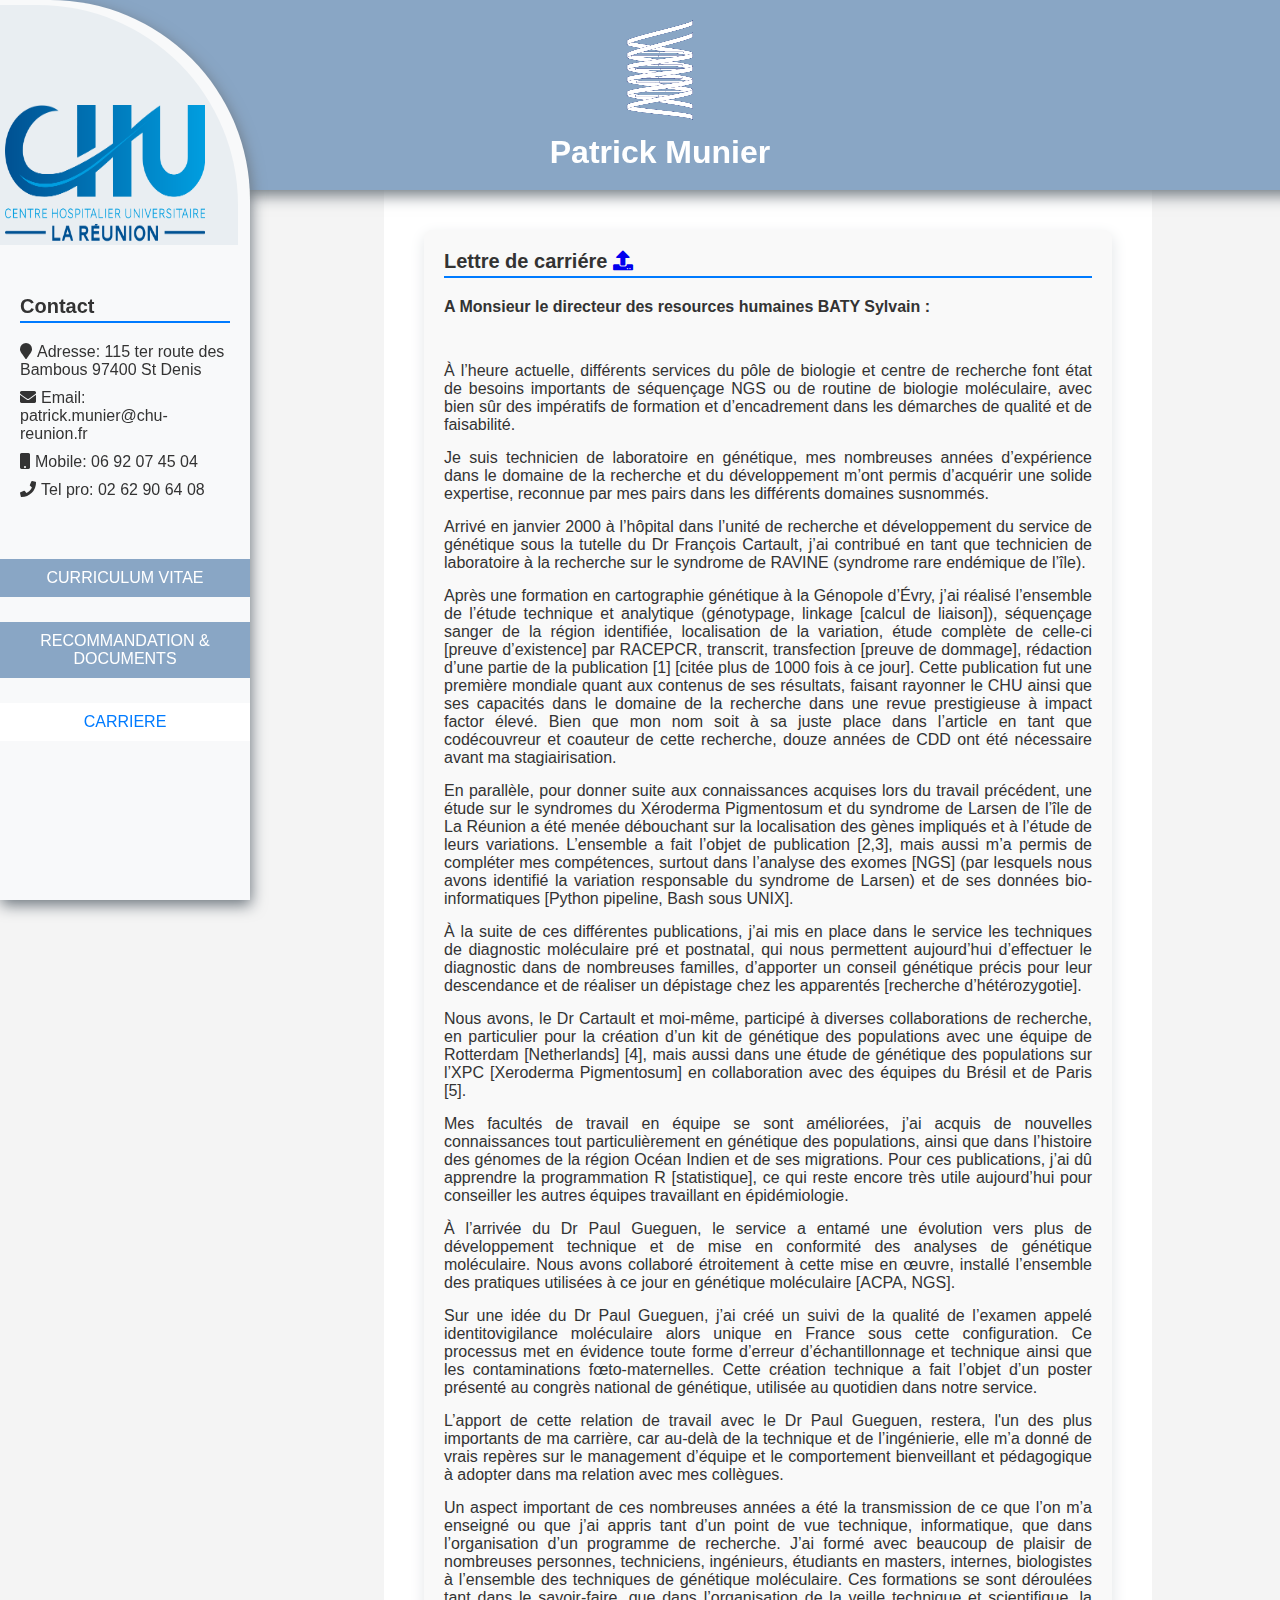
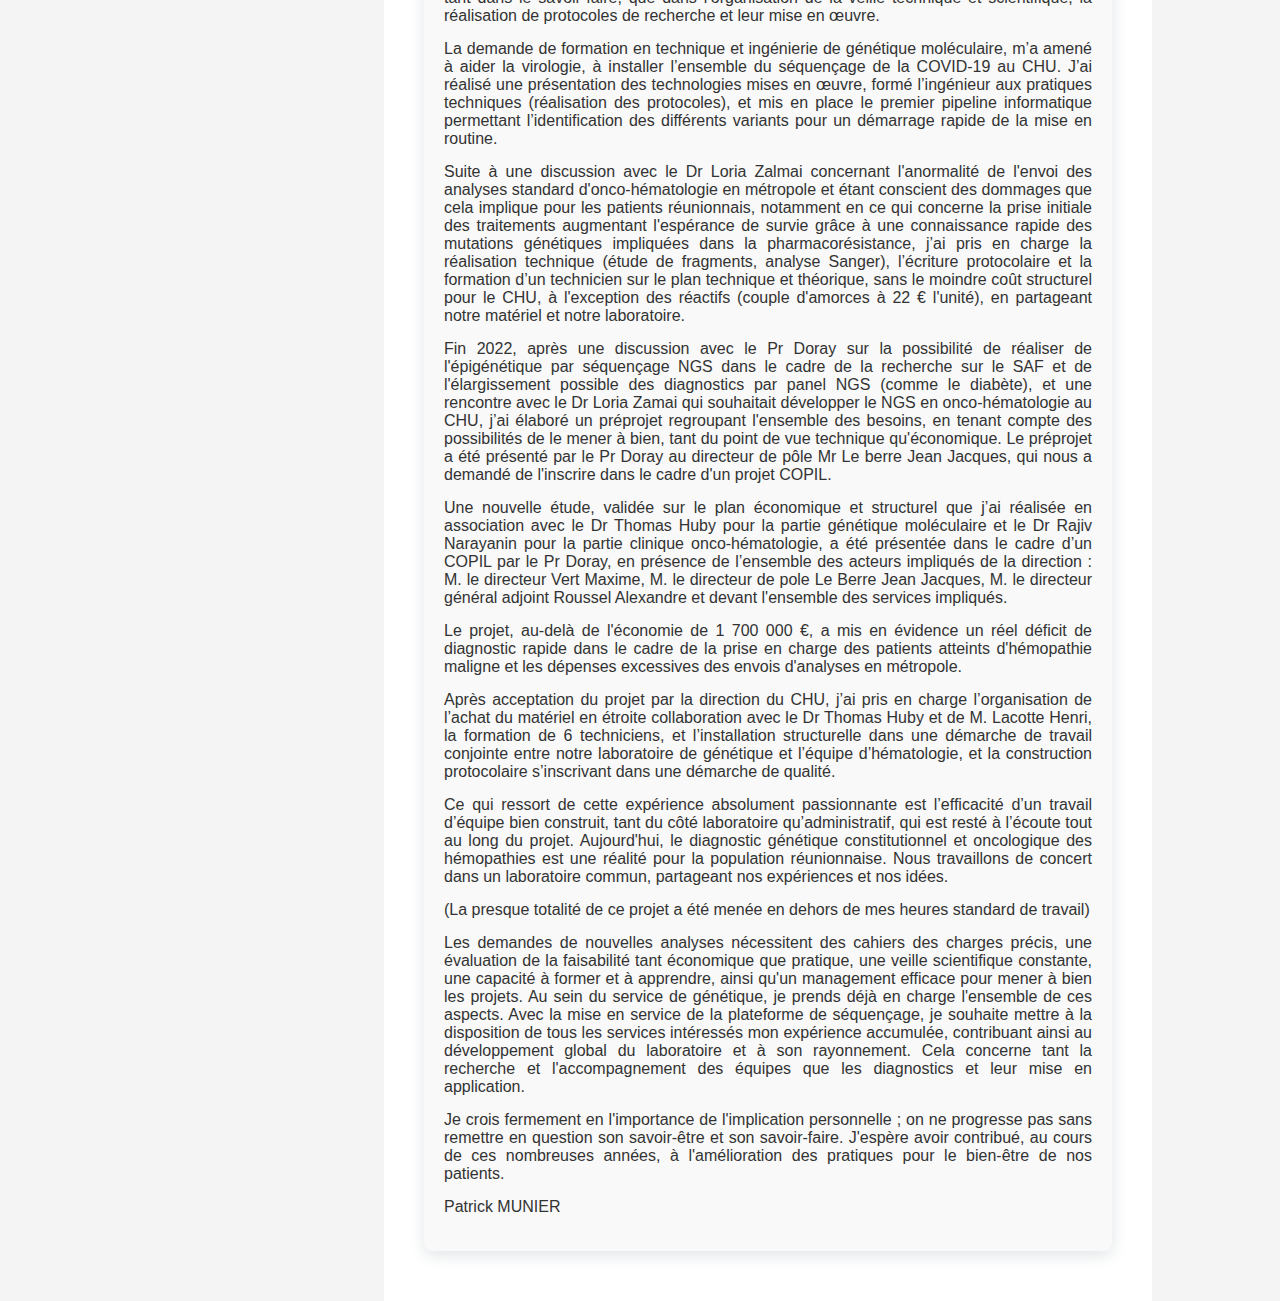
==== commit 0a5b7852: "Update bilan_de_carriere.html" ====
--- a/bilan_de_carriere.html
+++ b/bilan_de_carriere.html
@@ -80,7 +80,7 @@
                     
                     <p>Après une formation en cartographie génétique à la Génopole d’Évry, j’ai réalisé l’ensemble de l’étude technique et analytique (génotypage, linkage [calcul de liaison]), séquençage sanger de la région identifiée, localisation de la variation, étude complète de celle-ci [preuve d’existence] par RACEPCR, transcrit, transfection [preuve de dommage], rédaction d’une partie de la publication [1] [citée plus de 1000 fois à ce jour]. Cette publication fut une première mondiale quant aux contenus de ses résultats, faisant rayonner le CHU ainsi que ses capacités dans le domaine de la recherche dans une revue prestigieuse à impact factor élevé. Bien que mon nom soit à sa juste place dans l’article en tant que codécouvreur et coauteur de cette recherche, douze années de CDD ont été nécessaire avant ma stagiairisation.</p>
                     
-                    <p>En parallèle, pour donner suite aux connaissances acquises lors du travail précédent, une étude sur le syndromes du Xéroderma Pigmentosum et du syndrome le Larsen de l’île de La Réunion a été menée débouchant sur la localisation des gènes impliqués et à l’étude de leurs variations. L’ensemble a fait l’objet de publication [2,3], mais aussi m’a permis de compléter mes compétences, surtout dans l’analyse des exomes [NGS] (par lesquels nous avons identifié la variation responsable du syndrome de Larsen) et de ses données bio-informatique [Python pipeline, Bash sous UNIX].</p>
+                    <p>En parallèle, pour donner suite aux connaissances acquises lors du travail précédent, une étude sur le syndromes du Xéroderma Pigmentosum et du syndrome de Larsen de l’île de La Réunion a été menée débouchant sur la localisation des gènes impliqués et à l’étude de leurs variations. L’ensemble a fait l’objet de publication [2,3], mais aussi m’a permis de compléter mes compétences, surtout dans l’analyse des exomes [NGS] (par lesquels nous avons identifié la variation responsable du syndrome de Larsen) et de ses données bio-informatiques [Python pipeline, Bash sous UNIX].</p>
                     
                     <p>À la suite de ces différentes publications, j’ai mis en place dans le service les techniques de diagnostic moléculaire pré et postnatal, qui nous permettent aujourd’hui d’effectuer le diagnostic dans de nombreuses familles, d’apporter un conseil génétique précis pour leur descendance et de réaliser un dépistage chez les apparentés [recherche d’hétérozygotie].</p>
                     
@@ -92,7 +92,7 @@
                     
                     <p>Sur une idée du Dr Paul Gueguen, j’ai créé un suivi de la qualité de l’examen appelé identitovigilance moléculaire alors unique en France sous cette configuration. Ce processus met en évidence toute forme d’erreur d’échantillonnage et technique ainsi que les contaminations fœto-maternelles. Cette création technique a fait l’objet d’un poster présenté au congrès national de génétique, utilisée au quotidien dans notre service.</p>
                     
-                    <p>L’apport de cette relation de travail avec le Dr Paul Gueguen, restera, un des plus importants de ma carrière, car au-delà de la technique et de l’ingénierie, elle m’a donné de vrais repères sur le management d’équipe et le comportement bienveillant et pédagogique à adopter dans ma relation avec mes collègues.</p> 
+                    <p>L’apport de cette relation de travail avec le Dr Paul Gueguen, restera, l'un des plus importants de ma carrière, car au-delà de la technique et de l’ingénierie, elle m’a donné de vrais repères sur le management d’équipe et le comportement bienveillant et pédagogique à adopter dans ma relation avec mes collègues.</p> 
                     
                     <p>Un aspect important de ces nombreuses années a été la transmission de ce que l’on m’a enseigné ou que j’ai appris tant d’un point de vue technique, informatique, que dans l’organisation d’un programme de recherche. J’ai formé avec beaucoup de plaisir de nombreuses personnes, techniciens, ingénieurs, étudiants en masters, internes, biologistes à l’ensemble des techniques de génétique moléculaire. Ces formations se sont déroulées tant dans le savoir-faire, que dans l’organisation de la veille technique et scientifique, la réalisation de protocoles de recherche et leur mise en œuvre.</p>
                     
@@ -108,13 +108,13 @@
                     
                     <p>Le projet, au-delà de l'économie de 1 700 000 €, a mis en évidence un réel déficit de diagnostic rapide dans le cadre de la prise en charge des patients atteints d'hémopathie maligne et les dépenses excessives des envois d'analyses en métropole.</p>
                     
-                    <p>Après acceptation du projet par la direction du CHU, j’ai pris en charge l’organisation de l’achat du matériel en étroite collaboration avec le Dr Thomas Huby et de Mr Lacotte Henri, la formation de 6 techniciens, et l’installation structurelle dans une démarche de travail conjointe entre notre laboratoire de génétique et l’équipe d’hématologie, et la construction protocolaire s’inscrivant dans une démarche de qualité.</p>
+                    <p>Après acceptation du projet par la direction du CHU, j’ai pris en charge l’organisation de l’achat du matériel en étroite collaboration avec le Dr Thomas Huby et de M. Lacotte Henri, la formation de 6 techniciens, et l’installation structurelle dans une démarche de travail conjointe entre notre laboratoire de génétique et l’équipe d’hématologie, et la construction protocolaire s’inscrivant dans une démarche de qualité.</p>
                     
                     <p>Ce qui ressort de cette expérience absolument passionnante est l’efficacité d’un travail d’équipe bien construit, tant du côté laboratoire qu’administratif, qui est resté à l’écoute tout au long du projet. Aujourd'hui, le diagnostic génétique constitutionnel et oncologique des hémopathies est une réalité pour la population réunionnaise. Nous travaillons de concert dans un laboratoire commun, partageant nos expériences et nos idées.</p>
                     
                     <p>(La presque totalité de ce projet a été menée en dehors de mes heures standard de travail)</p>
                     
-                    <p>Les demandes de nouvelles analyses nécessitent des cahiers des charges précis, une évaluation de la faisabilité tant économique que pratique, une veille scientifique constante, une capacité à former et à apprendre, ainsi qu'un management efficace pour mener à bien les projets. Au sein du service de génétique, je prends déjà en charge l'ensemble de ces aspects. Avec la mise en service de la plateforme de séquençage, je souhaite mettre à disposition de tous les services intéressés mon expérience accumulée, contribuant ainsi au développement global du laboratoire et à son rayonnement. Cela concerne tant la recherche et l'accompagnement des équipes que les diagnostics et leur mise en œuvre.</p>
+                    <p>Les demandes de nouvelles analyses nécessitent des cahiers des charges précis, une évaluation de la faisabilité tant économique que pratique, une veille scientifique constante, une capacité à former et à apprendre, ainsi qu'un management efficace pour mener à bien les projets. Au sein du service de génétique, je prends déjà en charge l'ensemble de ces aspects. Avec la mise en service de la plateforme de séquençage, je souhaite mettre à la disposition de tous les services intéressés mon expérience accumulée, contribuant ainsi au développement global du laboratoire et à son rayonnement. Cela concerne tant la recherche et l'accompagnement des équipes que les diagnostics et leur mise en application.</p>
                     
                     <p>Je crois fermement en l'importance de l'implication personnelle ; on ne progresse pas sans remettre en question son savoir-être et son savoir-faire. J'espère avoir contribué, au cours de ces nombreuses années, à l'amélioration des pratiques pour le bien-être de nos patients.</p>
                 <p></p>
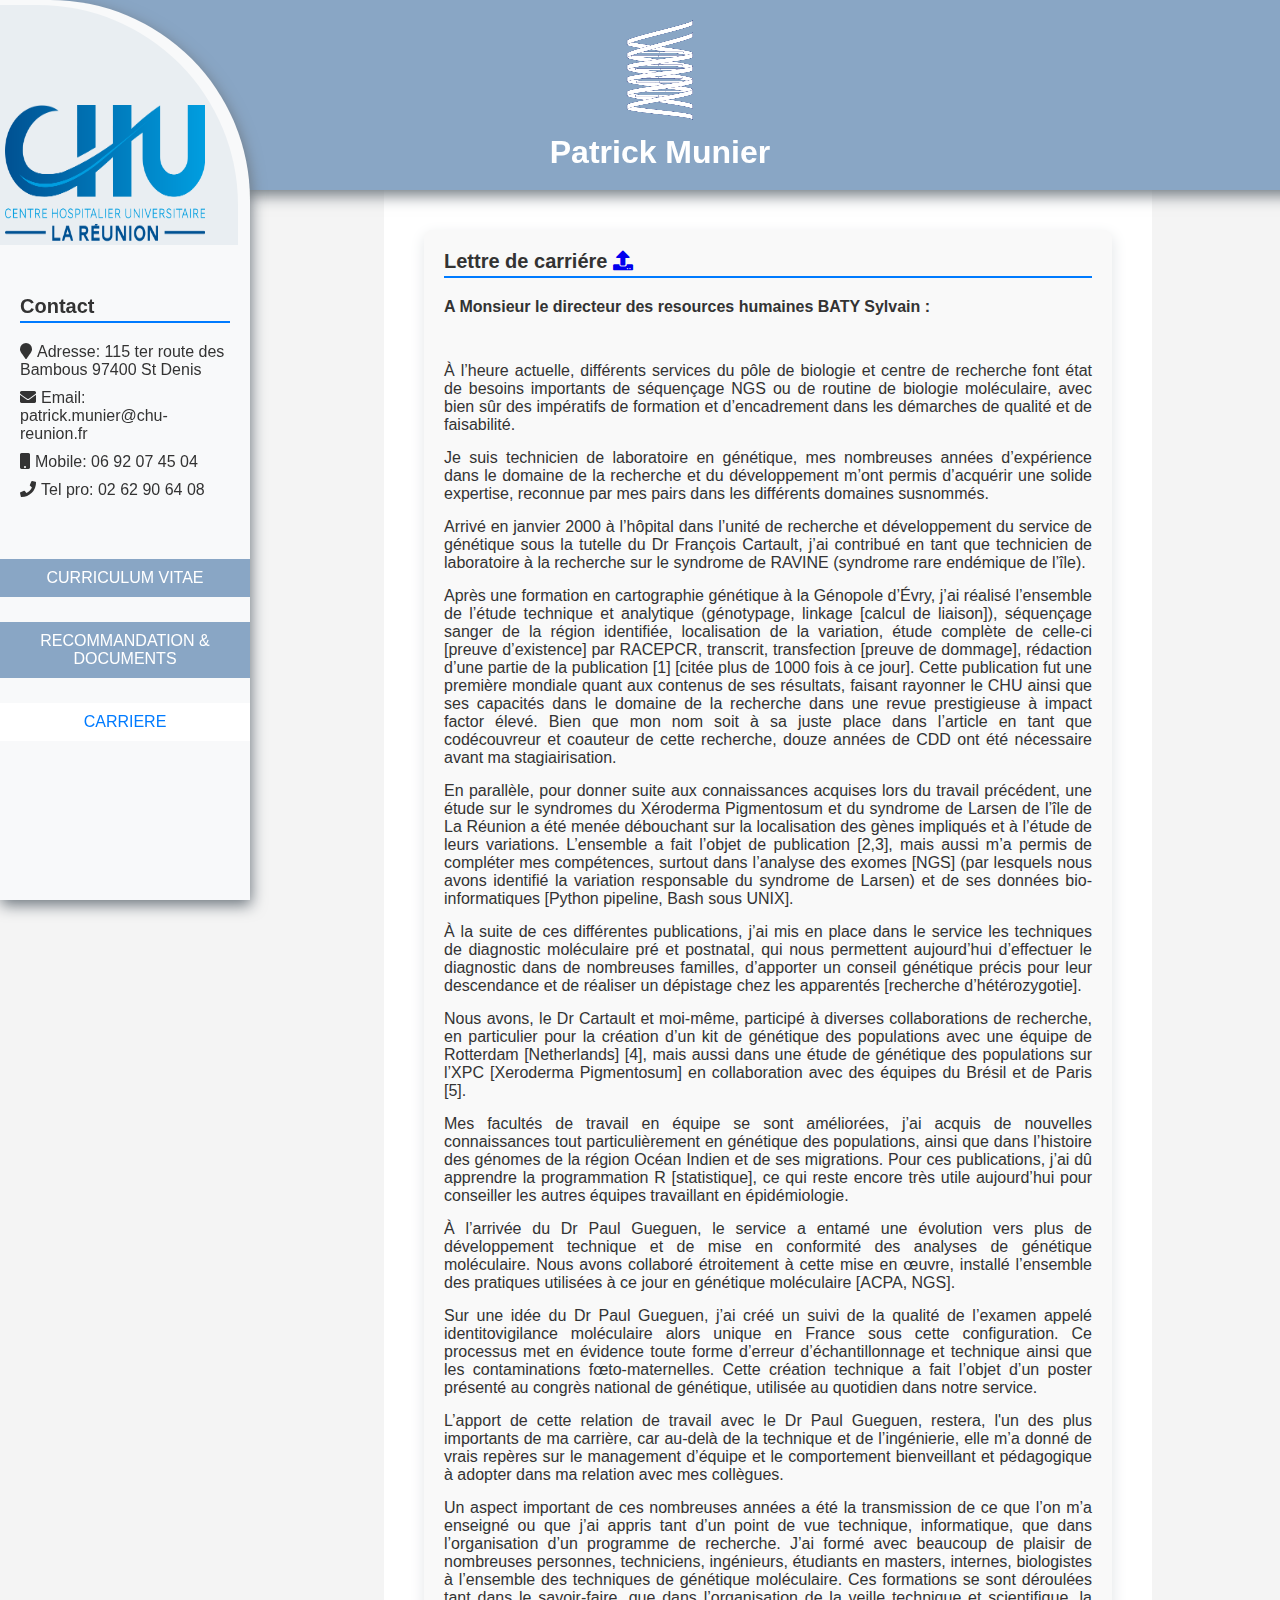
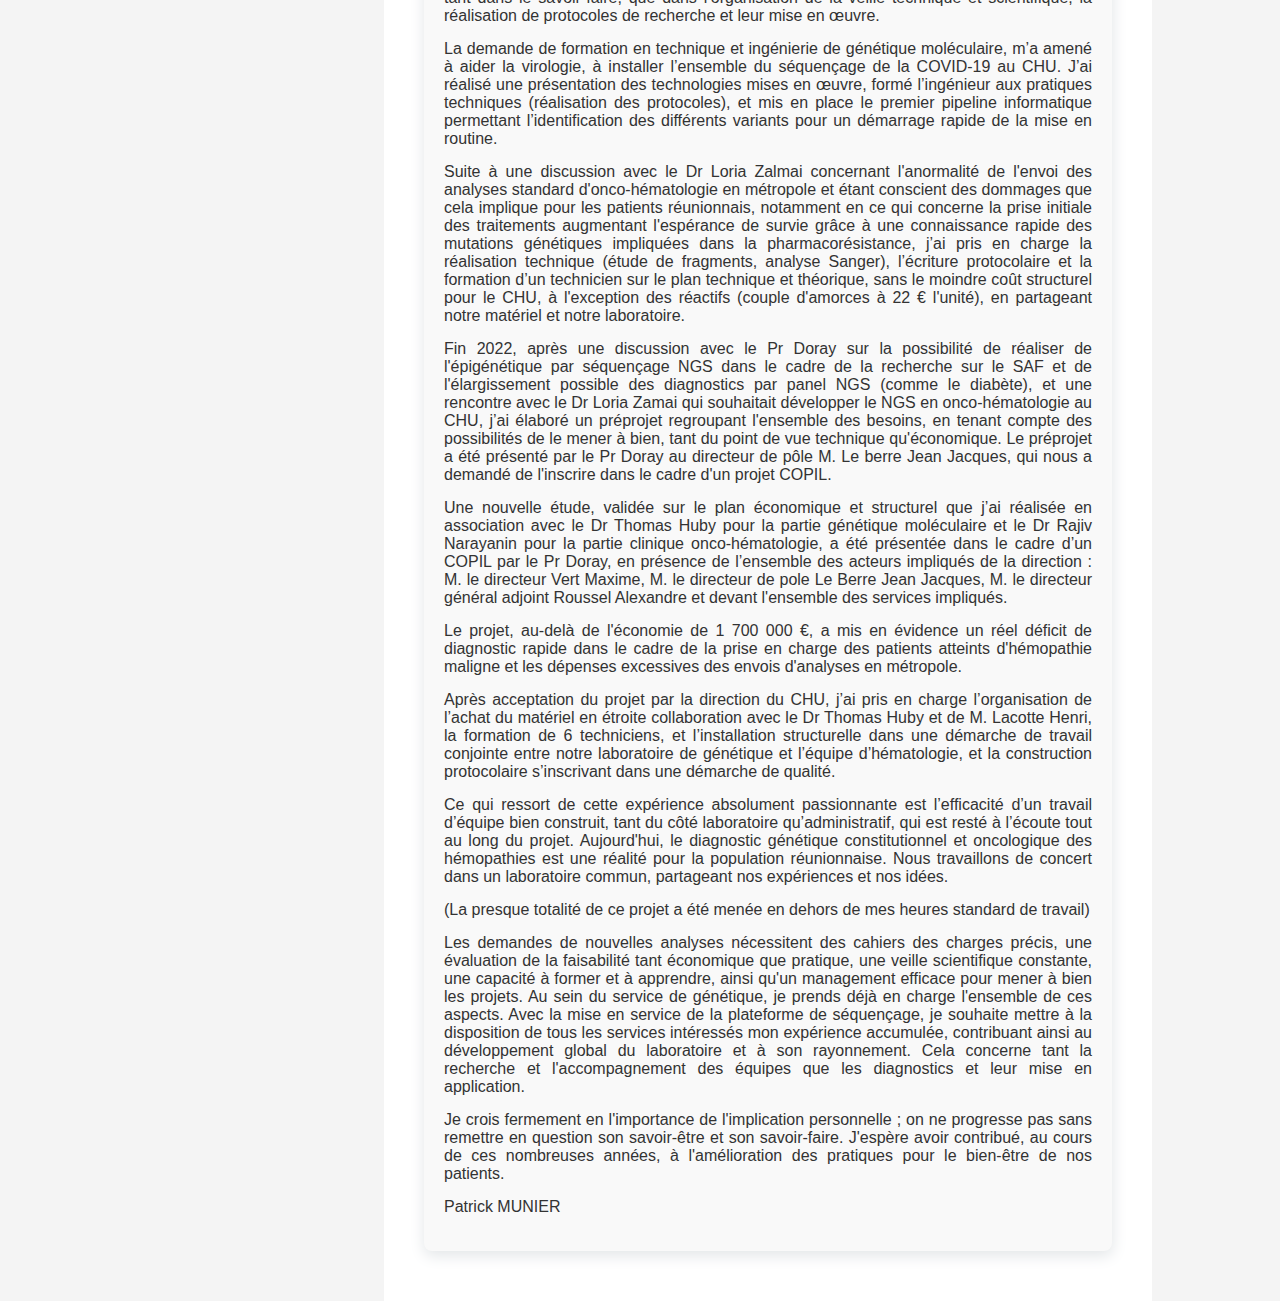
==== commit b67fb15d: "Update bilan_de_carriere.html" ====
--- a/bilan_de_carriere.html
+++ b/bilan_de_carriere.html
@@ -102,7 +102,7 @@
                     
                     <p>Suite à une discussion avec le Dr Loria Zalmai concernant l'anormalité de l'envoi des analyses standard d'onco-hématologie en métropole et étant conscient des dommages que cela implique pour les patients réunionnais, notamment en ce qui concerne la prise initiale des traitements augmentant l'espérance de survie grâce à une connaissance rapide des mutations génétiques impliquées dans la pharmacorésistance, j’ai pris en charge la réalisation technique (étude de fragments, analyse Sanger), l’écriture protocolaire et la formation d’un technicien sur le plan technique et théorique, sans le moindre coût structurel pour le CHU, à l'exception des réactifs (couple d'amorces à 22 € l'unité), en partageant notre matériel et notre laboratoire.</p>
                     
-                    <p>Fin 2022, après une discussion avec le Pr Doray sur la possibilité de réaliser de l'épigénétique par séquençage NGS dans le cadre de la recherche sur le SAF et de l'élargissement possible des diagnostics par panel NGS (comme le diabète), et une rencontre avec le Dr Loria Zamai qui souhaitait développer le NGS en onco-hématologie au CHU, j’ai élaboré un préprojet regroupant l'ensemble des besoins, en tenant compte des possibilités de le mener à bien, tant du point de vue technique qu'économique. Le préprojet a été présenté par le Pr Doray au directeur de pôle Mr Le berre Jean Jacques, qui nous a demandé de l'inscrire dans le cadre d'un projet COPIL. </p>
+                    <p>Fin 2022, après une discussion avec le Pr Doray sur la possibilité de réaliser de l'épigénétique par séquençage NGS dans le cadre de la recherche sur le SAF et de l'élargissement possible des diagnostics par panel NGS (comme le diabète), et une rencontre avec le Dr Loria Zamai qui souhaitait développer le NGS en onco-hématologie au CHU, j’ai élaboré un préprojet regroupant l'ensemble des besoins, en tenant compte des possibilités de le mener à bien, tant du point de vue technique qu'économique. Le préprojet a été présenté par le Pr Doray au directeur de pôle M. Le berre Jean Jacques, qui nous a demandé de l'inscrire dans le cadre d'un projet COPIL. </p>
                     
                     <p>Une nouvelle étude, validée sur le plan économique et structurel que j’ai réalisée en association avec le Dr Thomas Huby pour la partie génétique moléculaire et le Dr Rajiv Narayanin pour la partie clinique onco-hématologie, a été présentée dans le cadre d’un COPIL par le Pr Doray, en présence de l’ensemble des acteurs impliqués de la direction : M. le directeur Vert Maxime, M. le directeur de pole Le Berre Jean Jacques, M. le directeur général adjoint Roussel Alexandre et devant l'ensemble des services impliqués.</p>
                     
